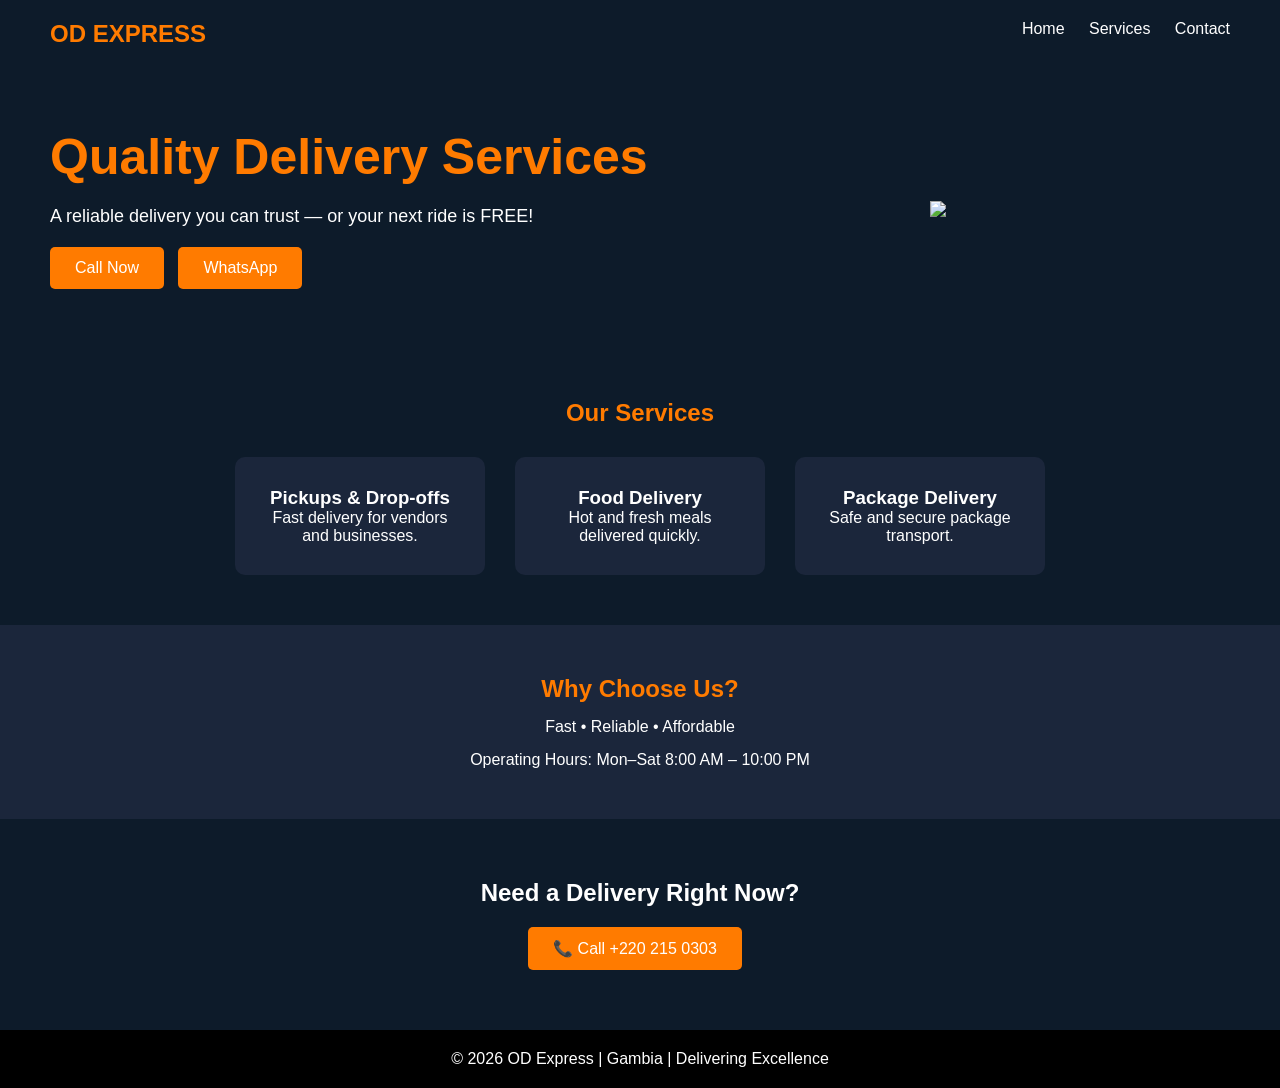
==== index.htm @ ccc85ca4 "Add files via upload" ====
<!DOCTYPE html>
<html lang="en">
<head>
<meta charset="UTF-8">
<meta name="viewport" content="width=device-width, initial-scale=1.0">
<title>OD Express - Delivery Services</title>

<style>
* {
  margin: 0;
  padding: 0;
  box-sizing: border-box;
  font-family: 'Segoe UI', sans-serif;
}

body {
  background: #0d1b2a;
  color: white;
}

/* NAVBAR */
nav {
  display: flex;
  justify-content: space-between;
  padding: 20px 50px;
  background: #0d1b2a;
}

nav h1 {
  color: #ff7b00;
}

nav a {
  color: white;
  text-decoration: none;
  margin-left: 20px;
}

/* HERO */
.hero {
  display: flex;
  align-items: center;
  justify-content: space-between;
  padding: 60px 50px;
}

.hero-text h2 {
  font-size: 50px;
  color: #ff7b00;
}

.hero-text p {
  margin: 20px 0;
  font-size: 18px;
}

.btn {
  background: #ff7b00;
  padding: 12px 25px;
  border: none;
  color: white;
  cursor: pointer;
  border-radius: 5px;
  font-size: 16px;
  margin-right: 10px;
}

.btn:hover {
  background: #ff9500;
}

/* SERVICES */
.services {
  padding: 50px;
  text-align: center;
}

.services h2 {
  color: #ff7b00;
  margin-bottom: 30px;
}

.service-box {
  display: flex;
  justify-content: center;
  gap: 30px;
  flex-wrap: wrap;
}

.card {
  background: #1b263b;
  padding: 30px;
  border-radius: 10px;
  width: 250px;
  transition: 0.3s;
}

.card:hover {
  transform: translateY(-10px);
}

/* WHY US */
.why {
  padding: 50px;
  background: #1b263b;
  text-align: center;
}

.why h2 {
  color: #ff7b00;
}

.why p {
  margin-top: 15px;
}

/* CTA */
.cta {
  padding: 60px;
  text-align: center;
}

.cta h2 {
  margin-bottom: 20px;
}

/* FOOTER */
footer {
  background: #000;
  padding: 20px;
  text-align: center;
}

/* RESPONSIVE */
@media(max-width: 768px) {
  .hero {
    flex-direction: column;
    text-align: center;
  }

  nav {
    flex-direction: column;
    align-items: center;
  }
}
</style>
</head>

<body>

<!-- NAVBAR -->
<nav>
  <h1>OD EXPRESS</h1>
  <div>
    <a href="#">Home</a>
    <a href="#">Services</a>
    <a href="#">Contact</a>
  </div>
</nav>

<!-- HERO -->
<section class="hero">
  <div class="hero-text">
    <h2>Quality Delivery Services</h2>
    <p>A reliable delivery you can trust — or your next ride is FREE!</p>

    <button class="btn" onclick="callNow()">Call Now</button>
    <button class="btn" onclick="whatsapp()">WhatsApp</button>
  </div>

  <img src="https://cdn-icons-png.flaticon.com/512/2972/2972185.png" width="300">
</section>

<!-- SERVICES -->
<section class="services">
  <h2>Our Services</h2>

  <div class="service-box">
    <div class="card">
      <h3>Pickups & Drop-offs</h3>
      <p>Fast delivery for vendors and businesses.</p>
    </div>

    <div class="card">
      <h3>Food Delivery</h3>
      <p>Hot and fresh meals delivered quickly.</p>
    </div>

    <div class="card">
      <h3>Package Delivery</h3>
      <p>Safe and secure package transport.</p>
    </div>
  </div>
</section>

<!-- WHY US -->
<section class="why">
  <h2>Why Choose Us?</h2>
  <p>Fast • Reliable • Affordable</p>
  <p>Operating Hours: Mon–Sat 8:00 AM – 10:00 PM</p>
</section>

<!-- CTA -->
<section class="cta">
  <h2>Need a Delivery Right Now?</h2>
  <button class="btn" onclick="callNow()">📞 Call +220 215 0303</button>
</section>

<!-- FOOTER -->
<footer>
  <p>© 2026 OD Express | Gambia | Delivering Excellence</p>
</footer>

<script>
function callNow() {
  window.location.href = "tel:+2202150303";
}

function whatsapp() {
  window.open("https://wa.me/2202150303", "_blank");
}
</script>

</body>
</html>
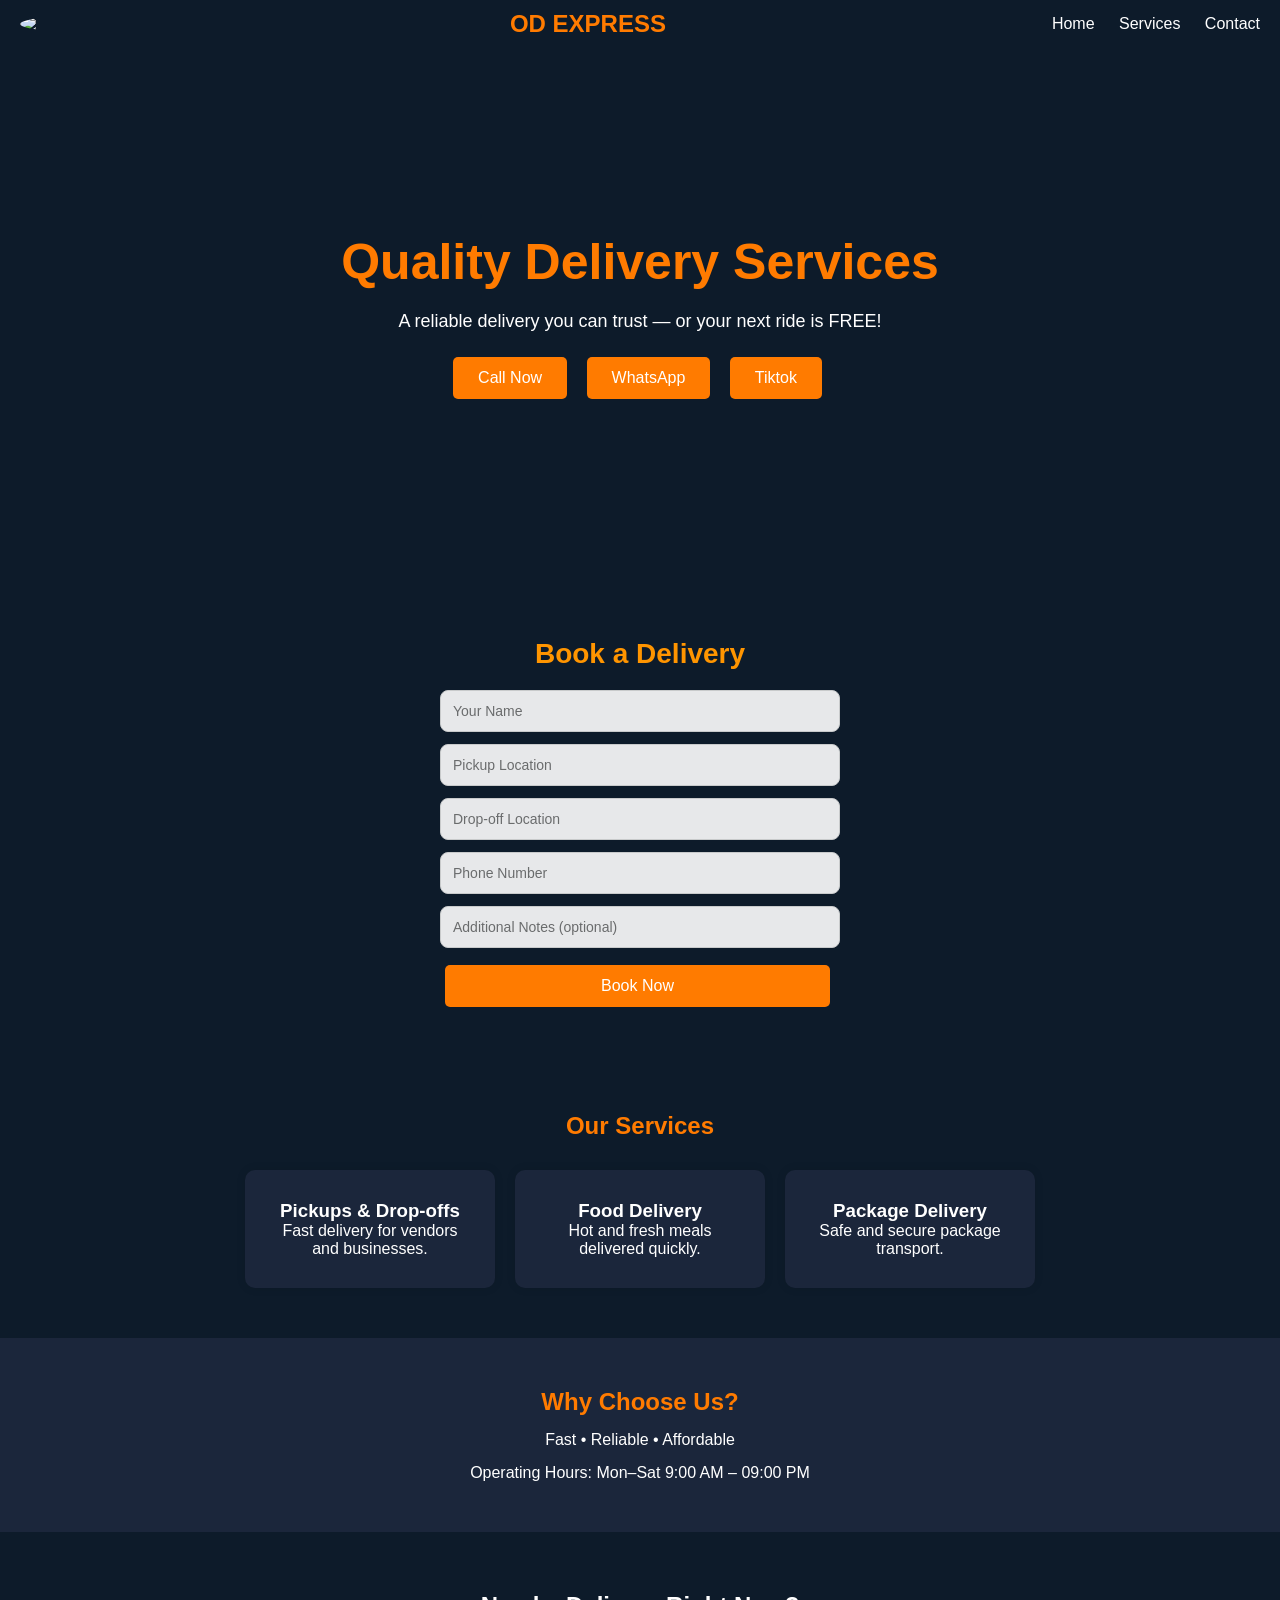
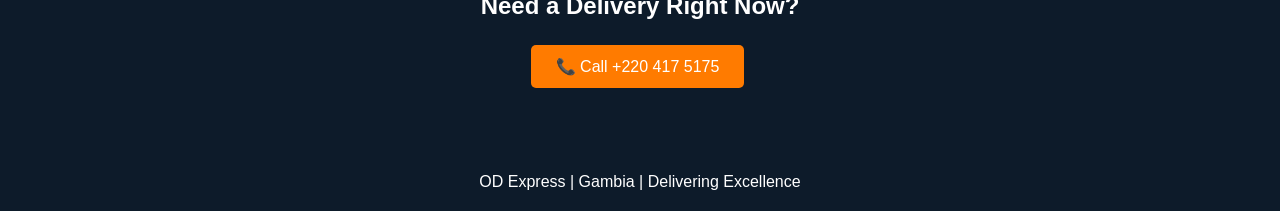
==== commit d3fc0ec8: "Add files via upload" ====
--- a/index.htm
+++ b/index.htm
@@ -4,153 +4,17 @@
 <meta charset="UTF-8">
 <meta name="viewport" content="width=device-width, initial-scale=1.0">
 <title>OD Express - Delivery Services</title>
-
-<style>
-* {
-  margin: 0;
-  padding: 0;
-  box-sizing: border-box;
-  font-family: 'Segoe UI', sans-serif;
-}
-
-body {
-  background: #0d1b2a;
-  color: white;
-}
-
-/* NAVBAR */
-nav {
-  display: flex;
-  justify-content: space-between;
-  padding: 20px 50px;
-  background: #0d1b2a;
-}
-
-nav h1 {
-  color: #ff7b00;
-}
-
-nav a {
-  color: white;
-  text-decoration: none;
-  margin-left: 20px;
-}
-
-/* HERO */
-.hero {
-  display: flex;
-  align-items: center;
-  justify-content: space-between;
-  padding: 60px 50px;
-}
-
-.hero-text h2 {
-  font-size: 50px;
-  color: #ff7b00;
-}
-
-.hero-text p {
-  margin: 20px 0;
-  font-size: 18px;
-}
-
-.btn {
-  background: #ff7b00;
-  padding: 12px 25px;
-  border: none;
-  color: white;
-  cursor: pointer;
-  border-radius: 5px;
-  font-size: 16px;
-  margin-right: 10px;
-}
-
-.btn:hover {
-  background: #ff9500;
-}
-
-/* SERVICES */
-.services {
-  padding: 50px;
-  text-align: center;
-}
-
-.services h2 {
-  color: #ff7b00;
-  margin-bottom: 30px;
-}
-
-.service-box {
-  display: flex;
-  justify-content: center;
-  gap: 30px;
-  flex-wrap: wrap;
-}
-
-.card {
-  background: #1b263b;
-  padding: 30px;
-  border-radius: 10px;
-  width: 250px;
-  transition: 0.3s;
-}
-
-.card:hover {
-  transform: translateY(-10px);
-}
-
-/* WHY US */
-.why {
-  padding: 50px;
-  background: #1b263b;
-  text-align: center;
-}
-
-.why h2 {
-  color: #ff7b00;
-}
-
-.why p {
-  margin-top: 15px;
-}
-
-/* CTA */
-.cta {
-  padding: 60px;
-  text-align: center;
-}
-
-.cta h2 {
-  margin-bottom: 20px;
-}
-
-/* FOOTER */
-footer {
-  background: #000;
-  padding: 20px;
-  text-align: center;
-}
-
-/* RESPONSIVE */
-@media(max-width: 768px) {
-  .hero {
-    flex-direction: column;
-    text-align: center;
-  }
-
-  nav {
-    flex-direction: column;
-    align-items: center;
-  }
-}
-</style>
+<link rel="stylesheet" href="style.css">
 </head>
 
 <body>
 
 <!-- NAVBAR -->
-<nav>
+<nav class="navbar1">
+  <img src="logo.jpeg" class="ODicn">
+
   <h1>OD EXPRESS</h1>
+
   <div>
     <a href="#">Home</a>
     <a href="#">Services</a>
@@ -166,10 +30,27 @@
 
     <button class="btn" onclick="callNow()">Call Now</button>
     <button class="btn" onclick="whatsapp()">WhatsApp</button>
+    <button class="btn" onclick="tiktok()">Tiktok</button>
   </div>
 
-  <img src="https://cdn-icons-png.flaticon.com/512/2972/2972185.png" width="300">
 </section>
+
+<section class="booking">
+  <h2>Book a Delivery</h2>
+
+  <form id="bookingForm">
+    <input type="text" placeholder="Your Name" id="name" required>
+    <input type="text" placeholder="Pickup Location" id="pickup" required>
+    <input type="text" placeholder="Drop-off Location" id="dropoff" required>
+    <input type="tel" placeholder="Phone Number" id="phone" required>
+    <input tyype="text" placeholder="Additional Notes (optional)" id="notes">
+    <button type="submit" class="btn">Book Now</button>
+  </form>
+
+  <p id="message"></p>
+</section>
+
+<!--  -->
 
 <!-- SERVICES -->
 <section class="services">
@@ -197,29 +78,21 @@
 <section class="why">
   <h2>Why Choose Us?</h2>
   <p>Fast • Reliable • Affordable</p>
-  <p>Operating Hours: Mon–Sat 8:00 AM – 10:00 PM</p>
+  <p>Operating Hours: Mon–Sat 9:00 AM – 09:00 PM</p>
 </section>
 
 <!-- CTA -->
 <section class="cta">
   <h2>Need a Delivery Right Now?</h2>
-  <button class="btn" onclick="callNow()">📞 Call +220 215 0303</button>
+  <button class="btn" onclick="callNow()">📞 Call +220 417 5175</button>
 </section>
 
 <!-- FOOTER -->
 <footer>
-  <p>© 2026 OD Express | Gambia | Delivering Excellence</p>
+  <p>OD Express | Gambia | Delivering Excellence</p>
 </footer>
 
-<script>
-function callNow() {
-  window.location.href = "tel:+2202150303";
-}
-
-function whatsapp() {
-  window.open("https://wa.me/2202150303", "_blank");
-}
-</script>
+<script src="script.js"></script>
 
 </body>
 </html>
--- a/style.css
+++ b/style.css
@@ -0,0 +1,207 @@
+* {
+  margin: 0;
+  padding: 0;
+  box-sizing: border-box;
+  font-family: 'Segoe UI', sans-serif;
+}
+
+body {
+  background: #0d1b2a;
+  color: white;
+}
+
+/* NAVBAR */
+ nav {
+  display: flex;
+  justify-content: space-between;
+  padding: 20px 50px;
+  background: #0d1b2a;
+}
+
+nav h1 {
+  color: #ff7b00;
+}
+
+nav a {
+  color: white;
+  text-decoration: none;
+  margin-left: 20px;
+}
+
+.ODicn {
+  width: 10%;
+  border-radius: 55%;
+}
+.navbar1 {
+  display: flex;
+  align-items: center;
+  justify-content: space-between;
+  padding: 10px 20px;
+}
+
+
+
+
+.card {
+  min-width: 250px;
+  padding: 20px;
+  background: white;
+  border-radius: 10px;
+  box-shadow: 0 0 10px rgba(0,0,0,0.1);
+}
+
+/* BUTTON */
+.btn {
+  padding: 10px 15px;
+  margin: 5px;
+  border: none;
+  background: black;
+  color: white;
+  border-radius: 5px;
+  cursor: pointer;
+}
+/* HERO */
+.hero {
+  display: flex;
+  align-items: center;
+  justify-content: center;
+  text-align: center;
+  height: 60vh;
+}
+
+.hero-text h2 {
+  font-size: 50px;
+  color: #ff7b00;
+}
+
+.hero-text p {
+  margin: 20px 0;
+  font-size: 18px;
+}
+
+.btn {
+  background: #ff7b00;
+  padding: 12px 25px;
+  border: none;
+  color: white;
+  cursor: pointer;
+  border-radius: 5px;
+  font-size: 16px;
+  margin-right: 10px;
+}
+
+.btn:hover {
+  background: #ff9500;
+}
+
+.booking {
+  padding: 50px 20px;
+  text-align: center;
+}
+
+/* TITLE */
+.booking h2 {
+  font-size: 28px;
+  margin-bottom: 20px;
+  color: #ff9500;
+}
+
+/* FORM */
+#bookingForm {
+  max-width: 400px;
+  margin: auto;
+  display: flex;
+  flex-direction: column;
+  gap: 12px;
+}
+
+/* INPUTS */
+#bookingForm input {
+  padding: 12px;
+  opacity: 0.9;
+  border: 1px solid #ddd;
+  border-radius: 8px;
+  outline: none;
+  font-size: 14px;
+  transition: 0.2s;
+}
+
+#bookingForm input:focus {
+  border-color: #000;
+  box-shadow: 0 0 5px rgba(0,0,0,0.2);
+}
+
+/* SERVICES */
+.services {
+  padding: 50px;
+  text-align: center;
+}
+
+.services h2 {
+  color: #ff7b00;
+  margin-bottom: 30px;
+}
+
+.service-box {
+  display: flex;
+  flex-wrap: wrap; 
+  gap: 20px;
+  justify-content: center;
+}
+
+.card {
+  background: #1b263b;
+  padding: 30px;
+  border-radius: 10px;
+  width: 250px;
+  transition: 0.3s;
+}
+
+.card:hover {
+  transform: translateY(-10px);
+}
+
+/* WHY US */
+.why {
+  padding: 50px;
+  background: #1b263b;
+  text-align: center;
+}
+
+.why h2 {
+  color: #ff7b00;
+}
+
+.why p {
+  margin-top: 15px;
+}
+
+/* CTA */
+.cta {
+  padding: 60px;
+  text-align: center;
+}
+
+.cta h2 {
+  margin-bottom: 20px;
+}
+
+/* FOOTER */
+footer {
+    color: #fff;
+  padding: 20px;
+  text-align: center;
+}
+
+/* RESPONSIVE */
+@media(max-width: 768px) {
+  .hero {
+    flex-direction: column;
+    text-align: center;
+  }
+
+  nav {
+    flex-direction: column;
+    align-items: center;
+    }
+}
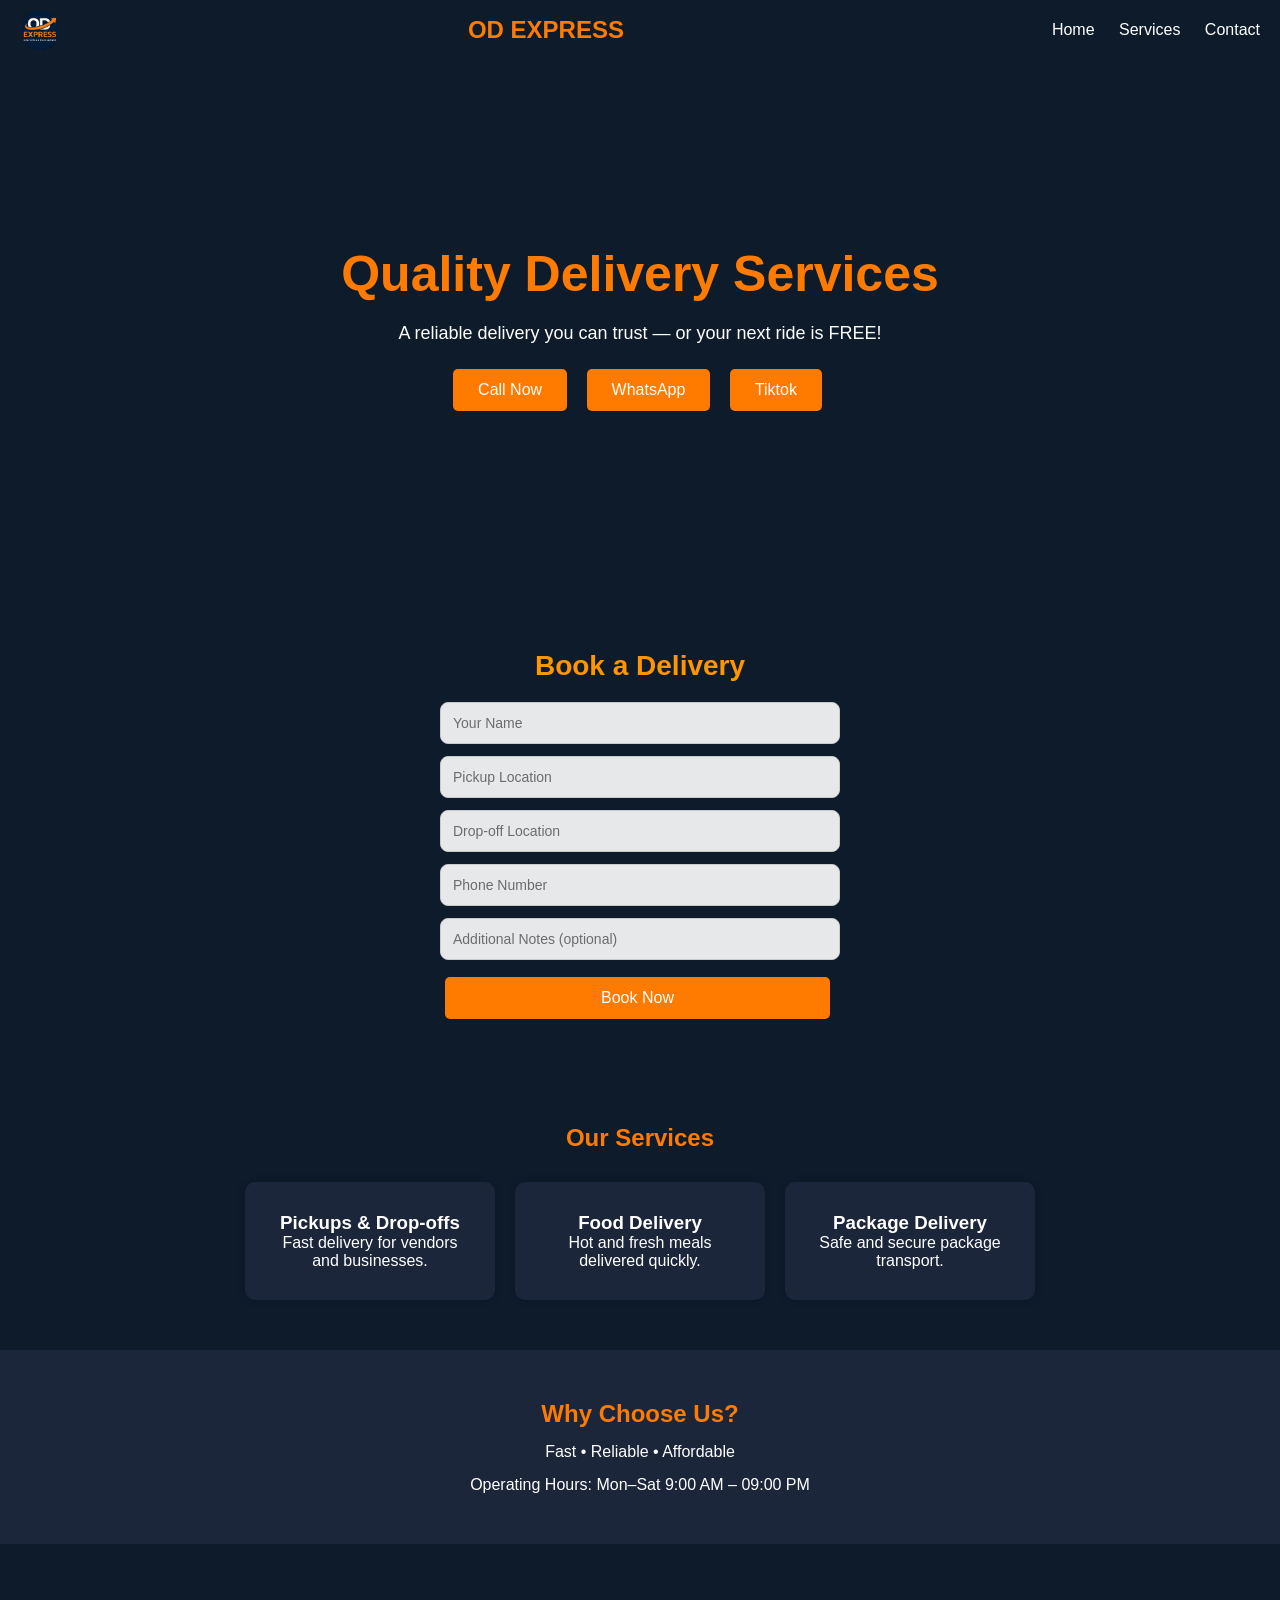
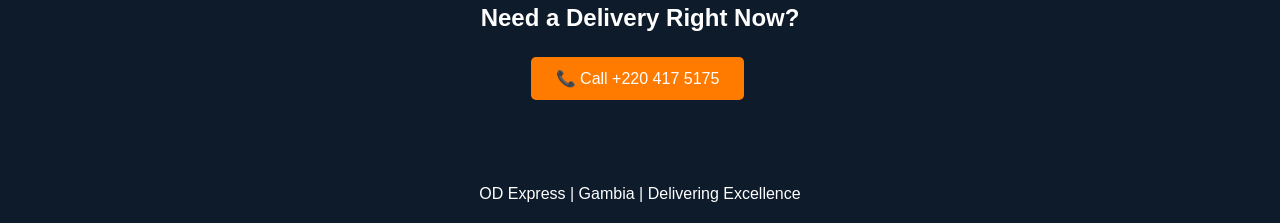
==== commit 6c1151a8: "Update index.htm" ====
--- a/index.htm
+++ b/index.htm
@@ -43,7 +43,7 @@
     <input type="text" placeholder="Pickup Location" id="pickup" required>
     <input type="text" placeholder="Drop-off Location" id="dropoff" required>
     <input type="tel" placeholder="Phone Number" id="phone" required>
-    <input tyype="text" placeholder="Additional Notes (optional)" id="notes">
+    <input type="text" placeholder="Additional Notes (optional)" id="notes">
     <button type="submit" class="btn">Book Now</button>
   </form>
 
@@ -95,4 +95,4 @@
 <script src="script.js"></script>
 
 </body>
-</html>+</html>
--- a/style.css
+++ b/style.css
@@ -29,7 +29,7 @@
 }
 
 .ODicn {
-  width: 10%;
+  width: 40px;
   border-radius: 55%;
 }
 .navbar1 {
@@ -204,4 +204,4 @@
     flex-direction: column;
     align-items: center;
     }
-}+}
